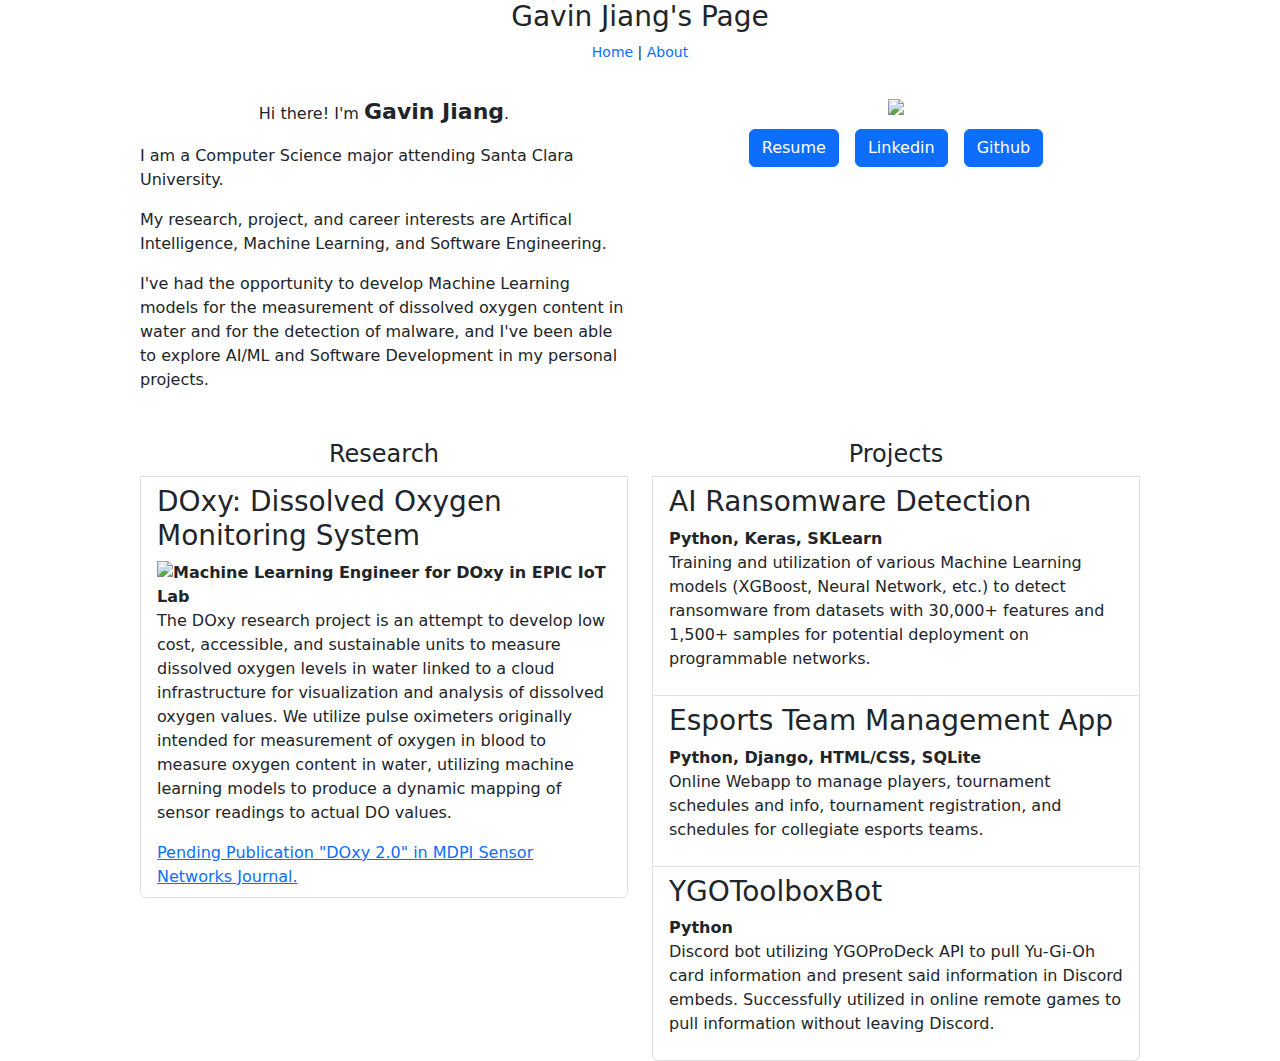
==== index.html @ 892e5132 "Added tab thumbnail" ====
<!DOCTYPE HTML>
<html>
    <head>
        <meta chraset = "utf-8" />
        <meta name = "viewport" content = "width=device-width, initial-scale=1">
        <link rel="stylesheet" href="styles.css" />
        <link rel="icon" href="avocado.png">
        <title>MistaEO's Page</title>
        <link href="https://cdn.jsdelivr.net/npm/bootstrap@5.3.3/dist/css/bootstrap.min.css" rel="stylesheet" integrity="sha384-QWTKZyjpPEjISv5WaRU9OFeRpok6YctnYmDr5pNlyT2bRjXh0JMhjY6hW+ALEwIH" crossorigin="anonymous">
    </head>
    
    <body>
        <h1 id = "title" style = "font-size:28px">Gavin Jiang's Page</h1>
        <nav style = "text-align:center;font-size:14px"><a href = "index.html" style = "text-decoration:none">Home</a> | <a href = "about.html" style="text-decoration:none">About</a></nav>
        <script src="https://cdn.jsdelivr.net/npm/bootstrap@5.3.3/dist/js/bootstrap.bundle.min.js" integrity="sha384-YvpcrYf0tY3lHB60NNkmXc5s9fDVZLESaAA55NDzOxhy9GkcIdslK1eN7N6jIeHz" crossorigin="anonymous"></script>
        <p></p>

        <div class = "container-fluid" style = "margin-top: 2.5%">
            <div class="row">
                <div class="col-6" style = "width:40%; text-align:left;margin-left:10%;max-width:40%;">
                    <p style = "text-align:center">Hi there! I'm <span style = "font-weight: bold; font-size: 22px;text-align:center">Gavin Jiang</span>.</p>
                    <p>I am a Computer Science major attending Santa Clara University.</p>

                        
                    <p>My research, project, and career interests are Artifical Intelligence, Machine Learning, and Software Engineering.</p>
                    <p>I've had the opportunity to develop Machine Learning models for the measurement of dissolved oxygen content in water and for the detection of malware, and I've been able to explore AI/ML and Software Development in my personal projects.</p>
                </div>
                <div class="col-6" style = "width:40%;text-align:center;margin-right:10%; max-width:40%">
                    <img style = "max-width:75%" src = "GavinCasualPortrait.JPG">
                    <div style = "text-align:center;">
                        <p class = "d-inline-flex gap-3" style = "margin-top: 10px">
                            <a href = "Gavin_Jiang_Resume_New_Grad_April_24.pdf">
                                <button type = "button" class = "btn btn-primary">Resume</button>
                            </a>
                            <a href = "https://www.linkedin.com/in/gavin-jiang-010b4b25a/" target = "_blank" rel = "noopener noreferrer">
                                <button type = "button" class = "btn btn-primary">Linkedin</button>
                            </a>
                            <a href = "https://github.com/MistaEO/" target = "_blank" rel = "noopener noreferrer">
                                <button type = "button" class = "btn btn-primary">Github</button>
                            </a>
                        </p>
                    </div>
                </div>
                
                <div>
                    
                </div>
            </div>
        </div>
        
        <div class = "container-fluid" style = "margin-top:2.5%">
            <div class = "row">
                <div class = "col-6" style = "width:40%;text-align:left;margin-left:10%;max-width:40%;">
                    <ul class = "list-group">
                        <h1 style = "font-size:24px;text-align:center">Research</h1>
                        <li class = "list-group-item">
                            <h3>DOxy: Dissolved Oxygen Monitoring System</h3>
                            <img style = "float:left;max-width:20%" src = "https://www.scu.edu/media/school-of-engineering/photos/faculty-staff/faculty-pages/navid-shaghaghi/labs/Epic-Lab-360x336.png">
                            <p style = "margin:auto"> <span style = "font-weight: bold; font-size:16px;text-align:center">Machine Learning Engineer for DOxy in EPIC IoT Lab</span></p>
                            <p>The DOxy research project is an attempt to develop low cost, accessible, and sustainable units to measure dissolved oxygen levels in water linked to a cloud infrastructure for visualization and analysis of dissolved oxygen values. We utilize pulse oximeters originally intended for measurement of oxygen in blood to measure oxygen content in water, utilizing machine learning models to produce a dynamic mapping of sensor readings to actual DO values. </p>
                            <a href="data/doxy.pdf">Pending Publication "DOxy 2.0" in MDPI Sensor Networks Journal.</a>
                        </li>
                    </ul>
                </div>
                <div class = "col-6" style = "width:40%;text-align:left;margin-right:10%;max-width:40%;">
                    <ul class = "list-group">
                        <h1 style = "font-size:24px;text-align:center">Projects</h1>
                        <li class = "list-group-item">
                            <h3>AI Ransomware Detection</h3>
                            <p style = "margin:auto"> <span style = "font-weight: bold; font-size:16px;text-align:center">Python, Keras, SKLearn</span></p>
                            <p>Training and utilization of various Machine Learning models (XGBoost, Neural Network, etc.) to detect ransomware from datasets with 30,000+ features and 1,500+ samples for potential deployment on programmable networks.</p>
                        </li>
                        <li class = "list-group-item">
                            <h3>Esports Team Management App</h3>
                            <p style = "margin:auto"> <span style = "font-weight: bold; font-size:16px;text-align:center">Python, Django, HTML/CSS, SQLite</span></p>
                            <p>Online Webapp to manage players, tournament schedules and info, tournament registration, and schedules for collegiate esports teams.</p>
                        </li>
                        <li class = "list-group-item">
                            <h3>YGOToolboxBot</h3>
                            <p style = "margin:auto"> <span style = "font-weight: bold; font-size:16px;text-align:center">Python</span></p>
                            <p>Discord bot utilizing YGOProDeck API to pull Yu-Gi-Oh card information and present said information in Discord embeds. Successfully utilized in online remote games to pull information without leaving Discord.</p>
                        </li>

                    </ul>
                </div>
            </div>
        


        
    </body>
</html>
---- styles.css ----
body {
    text-align: center;
    font-family: "Arial";
}

h1{
    text-align: center;
}

ul{
    display: flex;
    margin: 0 auto;
    text-align:left;
    justify-content: center;
}
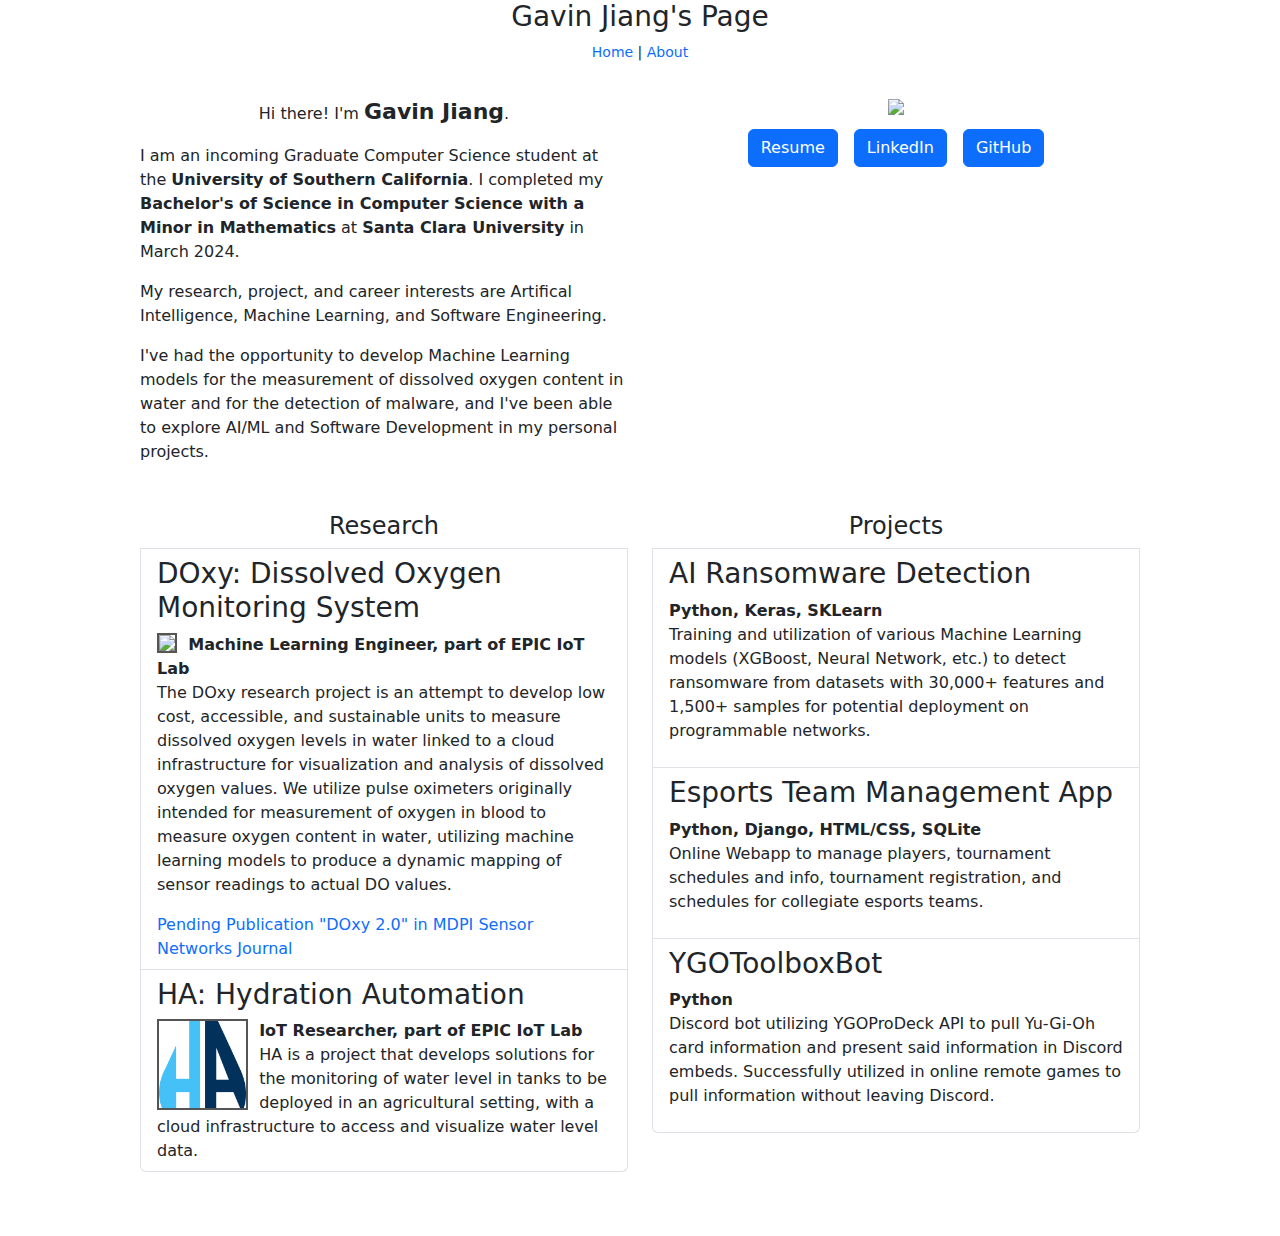
==== commit 00e18ace: "Fixed missing HA research and fixed formatting" ====
--- a/index.html
+++ b/index.html
@@ -19,9 +19,7 @@
             <div class="row">
                 <div class="col-6" style = "width:40%; text-align:left;margin-left:10%;max-width:40%;">
                     <p style = "text-align:center">Hi there! I'm <span style = "font-weight: bold; font-size: 22px;text-align:center">Gavin Jiang</span>.</p>
-                    <p>I am a Computer Science major attending Santa Clara University.</p>
-
-                        
+                    <p>I am an incoming Graduate Computer Science student at the <span style = "font-weight:bold">University of Southern California</span>. I completed my <span style = "font-weight:bold">Bachelor's of Science in Computer Science with a Minor in Mathematics</span> at <span style = "font-weight:bold">Santa Clara University</span> in March 2024.</p>
                     <p>My research, project, and career interests are Artifical Intelligence, Machine Learning, and Software Engineering.</p>
                     <p>I've had the opportunity to develop Machine Learning models for the measurement of dissolved oxygen content in water and for the detection of malware, and I've been able to explore AI/ML and Software Development in my personal projects.</p>
                 </div>
@@ -29,14 +27,14 @@
                     <img style = "max-width:75%" src = "GavinCasualPortrait.JPG">
                     <div style = "text-align:center;">
                         <p class = "d-inline-flex gap-3" style = "margin-top: 10px">
-                            <a href = "Gavin_Jiang_Resume_New_Grad_April_24.pdf">
+                            <a href = "Gavin_Jiang_Resume_New_Grad_April_24.pdf" target = "_blank" rel = "noopener noreferrer">
                                 <button type = "button" class = "btn btn-primary">Resume</button>
                             </a>
                             <a href = "https://www.linkedin.com/in/gavin-jiang-010b4b25a/" target = "_blank" rel = "noopener noreferrer">
-                                <button type = "button" class = "btn btn-primary">Linkedin</button>
+                                <button type = "button" class = "btn btn-primary">LinkedIn</button>
                             </a>
                             <a href = "https://github.com/MistaEO/" target = "_blank" rel = "noopener noreferrer">
-                                <button type = "button" class = "btn btn-primary">Github</button>
+                                <button type = "button" class = "btn btn-primary">GitHub</button>
                             </a>
                         </p>
                     </div>
@@ -55,10 +53,16 @@
                         <h1 style = "font-size:24px;text-align:center">Research</h1>
                         <li class = "list-group-item">
                             <h3>DOxy: Dissolved Oxygen Monitoring System</h3>
-                            <img style = "float:left;max-width:20%" src = "https://www.scu.edu/media/school-of-engineering/photos/faculty-staff/faculty-pages/navid-shaghaghi/labs/Epic-Lab-360x336.png">
-                            <p style = "margin:auto"> <span style = "font-weight: bold; font-size:16px;text-align:center">Machine Learning Engineer for DOxy in EPIC IoT Lab</span></p>
+                            <img class = "logo" style = "margin-right:2.5%;float:left;max-width:20%" src = "https://www.scu.edu/media/school-of-engineering/photos/faculty-staff/faculty-pages/navid-shaghaghi/labs/Epic-Lab-360x336.png">
+                            <p style = "margin:auto"> <span style = "font-weight: bold; font-size:16px;text-align:center">Machine Learning Engineer, part of EPIC IoT Lab</span></p>
                             <p>The DOxy research project is an attempt to develop low cost, accessible, and sustainable units to measure dissolved oxygen levels in water linked to a cloud infrastructure for visualization and analysis of dissolved oxygen values. We utilize pulse oximeters originally intended for measurement of oxygen in blood to measure oxygen content in water, utilizing machine learning models to produce a dynamic mapping of sensor readings to actual DO values. </p>
-                            <a href="data/doxy.pdf">Pending Publication "DOxy 2.0" in MDPI Sensor Networks Journal.</a>
+                            <a href="doxy.pdf" style = "text-decoration:none">Pending Publication "DOxy 2.0" in MDPI Sensor Networks Journal</a>
+                        </li>
+                        <li class = "list-group-item">
+                            <h3>HA: Hydration Automation</h3>
+                            <img class = "logo" style = "margin-right:2.5%;float:left;max-width:20%;" src= "HAlogo.webp">
+                            <p style = "margin:auto"> <span style = "font-weight: bold; font-size:16px; text-align:center">IoT Researcher, part of EPIC IoT Lab</span></p>
+                            <p style = "margin:auto">HA is a project that develops solutions for the monitoring of water level in tanks to be deployed in an agricultural setting, with a cloud infrastructure to access and visualize water level data.</p>
                         </li>
                     </ul>
                 </div>
@@ -84,9 +88,7 @@
                     </ul>
                 </div>
             </div>
-        
+    </body>
 
-
-        
-    </body>
+    
 </html>
--- a/styles.css
+++ b/styles.css
@@ -1,6 +1,7 @@
 body {
     text-align: center;
     font-family: "Arial";
+    padding-bottom: 5%;
 }
 
 h1{
@@ -12,4 +13,8 @@
     margin: 0 auto;
     text-align:left;
     justify-content: center;
+}
+
+.logo{
+    border:2px solid #555;
 }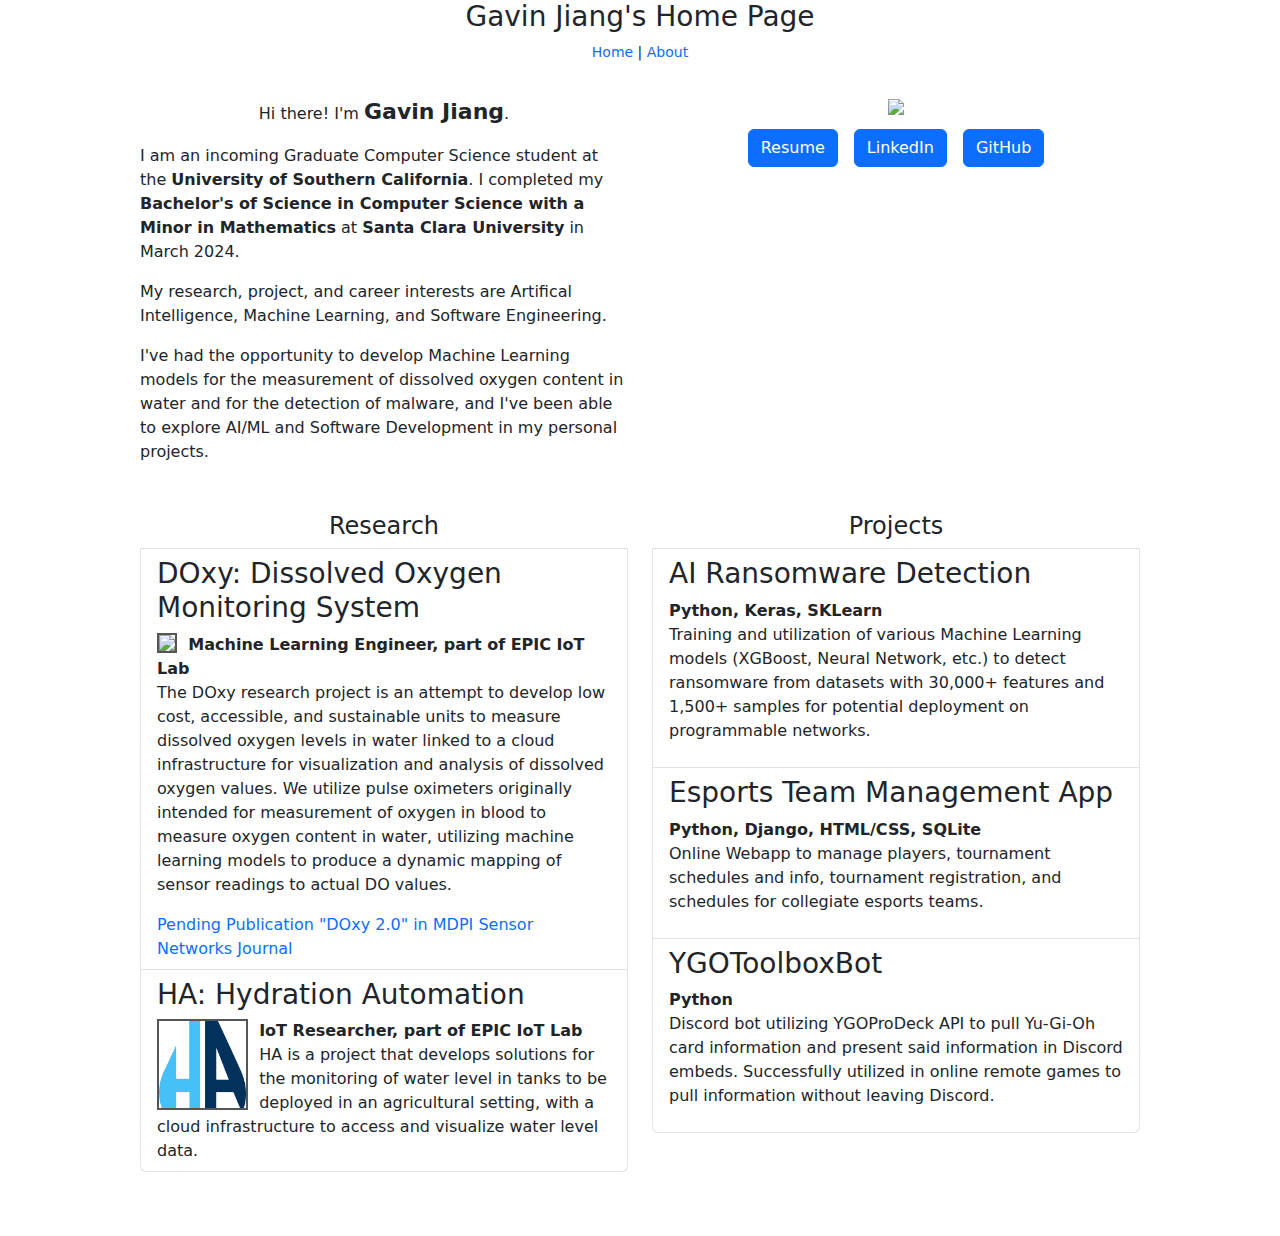
==== commit 25977553: "Setting up About Me page and fixed doxy paper not opening in new tab" ====
--- a/index.html
+++ b/index.html
@@ -10,7 +10,7 @@
     </head>
     
     <body>
-        <h1 id = "title" style = "font-size:28px">Gavin Jiang's Page</h1>
+        <h1 id = "title" style = "font-size:28px">Gavin Jiang's Home Page</h1>
         <nav style = "text-align:center;font-size:14px"><a href = "index.html" style = "text-decoration:none">Home</a> | <a href = "about.html" style="text-decoration:none">About</a></nav>
         <script src="https://cdn.jsdelivr.net/npm/bootstrap@5.3.3/dist/js/bootstrap.bundle.min.js" integrity="sha384-YvpcrYf0tY3lHB60NNkmXc5s9fDVZLESaAA55NDzOxhy9GkcIdslK1eN7N6jIeHz" crossorigin="anonymous"></script>
         <p></p>
@@ -27,7 +27,7 @@
                     <img style = "max-width:75%" src = "GavinCasualPortrait.JPG">
                     <div style = "text-align:center;">
                         <p class = "d-inline-flex gap-3" style = "margin-top: 10px">
-                            <a href = "Gavin_Jiang_Resume_New_Grad_April_24.pdf" target = "_blank" rel = "noopener noreferrer">
+                            <a href = "Gavin_Jiang_Resume_May24.pdf" target = "_blank" rel = "noopener noreferrer">
                                 <button type = "button" class = "btn btn-primary">Resume</button>
                             </a>
                             <a href = "https://www.linkedin.com/in/gavin-jiang-010b4b25a/" target = "_blank" rel = "noopener noreferrer">
@@ -56,7 +56,7 @@
                             <img class = "logo" style = "margin-right:2.5%;float:left;max-width:20%" src = "https://www.scu.edu/media/school-of-engineering/photos/faculty-staff/faculty-pages/navid-shaghaghi/labs/Epic-Lab-360x336.png">
                             <p style = "margin:auto"> <span style = "font-weight: bold; font-size:16px;text-align:center">Machine Learning Engineer, part of EPIC IoT Lab</span></p>
                             <p>The DOxy research project is an attempt to develop low cost, accessible, and sustainable units to measure dissolved oxygen levels in water linked to a cloud infrastructure for visualization and analysis of dissolved oxygen values. We utilize pulse oximeters originally intended for measurement of oxygen in blood to measure oxygen content in water, utilizing machine learning models to produce a dynamic mapping of sensor readings to actual DO values. </p>
-                            <a href="doxy.pdf" style = "text-decoration:none">Pending Publication "DOxy 2.0" in MDPI Sensor Networks Journal</a>
+                            <a href="doxy.pdf" target = "_blank" rel = "noopener noreferrer" style = "text-decoration:none">Pending Publication "DOxy 2.0" in MDPI Sensor Networks Journal</a>
                         </li>
                         <li class = "list-group-item">
                             <h3>HA: Hydration Automation</h3>
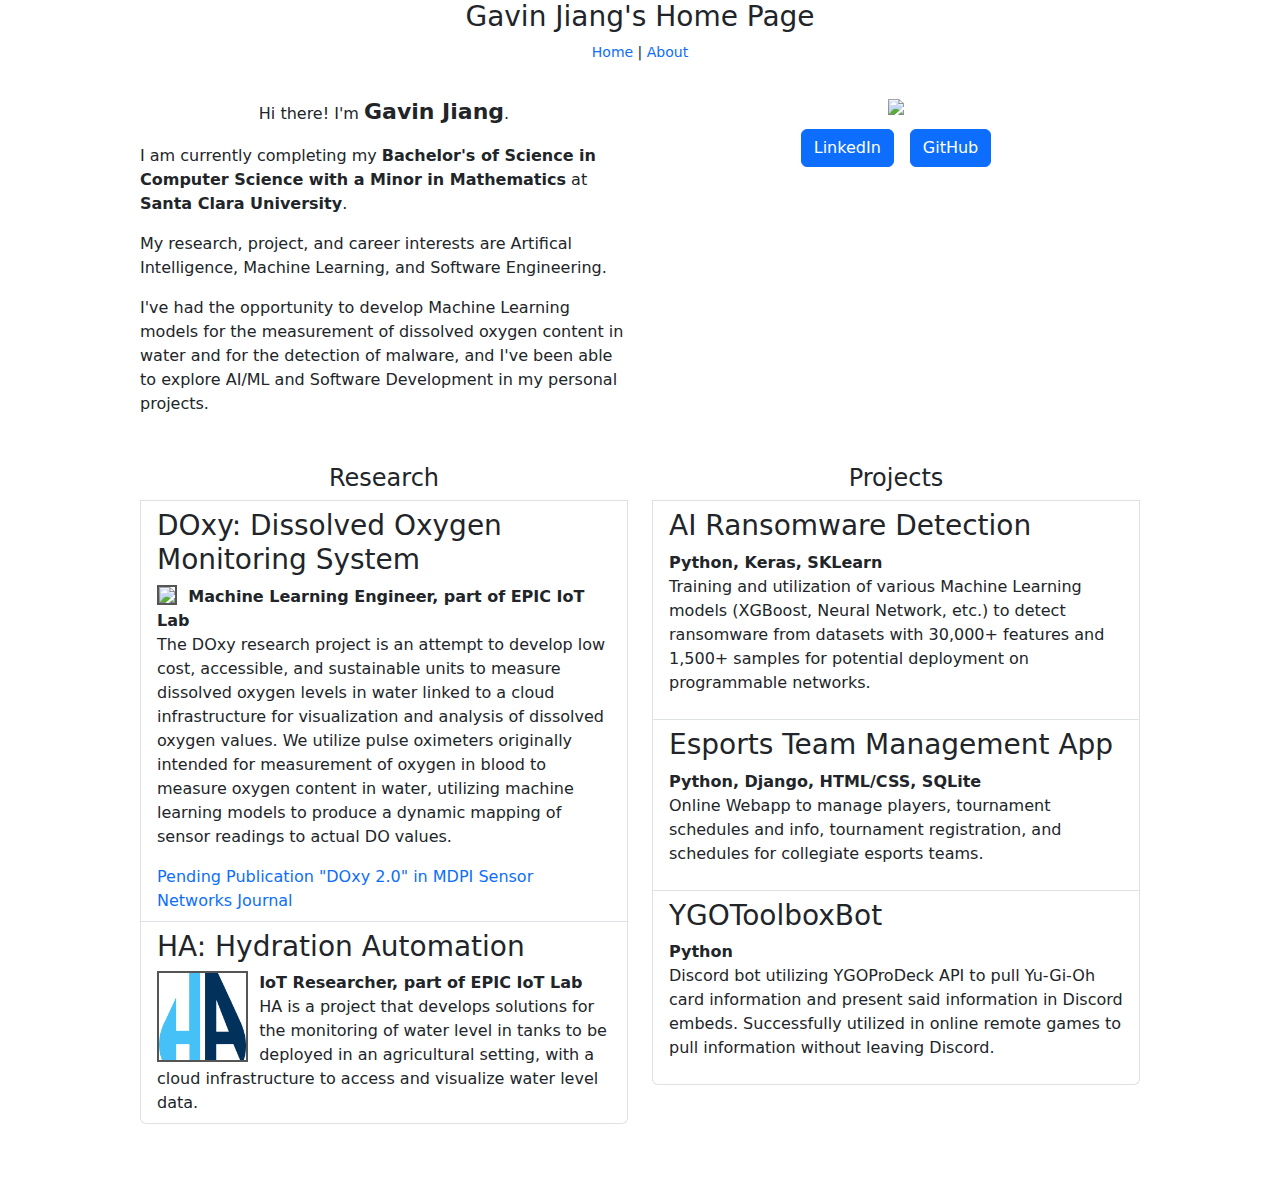
==== commit 916503f5: "Fixes and changes" ====
--- a/index.html
+++ b/index.html
@@ -19,7 +19,7 @@
             <div class="row">
                 <div class="col-6" style = "width:40%; text-align:left;margin-left:10%;max-width:40%;">
                     <p style = "text-align:center">Hi there! I'm <span style = "font-weight: bold; font-size: 22px;text-align:center">Gavin Jiang</span>.</p>
-                    <p>I am an incoming Graduate Computer Science student at the <span style = "font-weight:bold">University of Southern California</span>. I completed my <span style = "font-weight:bold">Bachelor's of Science in Computer Science with a Minor in Mathematics</span> at <span style = "font-weight:bold">Santa Clara University</span> in March 2024.</p>
+                    <p>I am currently completing my <span style = "font-weight:bold">Bachelor's of Science in Computer Science with a Minor in Mathematics</span> at <span style = "font-weight:bold">Santa Clara University</span>.</p>
                     <p>My research, project, and career interests are Artifical Intelligence, Machine Learning, and Software Engineering.</p>
                     <p>I've had the opportunity to develop Machine Learning models for the measurement of dissolved oxygen content in water and for the detection of malware, and I've been able to explore AI/ML and Software Development in my personal projects.</p>
                 </div>
@@ -27,9 +27,6 @@
                     <img style = "max-width:75%" src = "GavinCasualPortrait.JPG">
                     <div style = "text-align:center;">
                         <p class = "d-inline-flex gap-3" style = "margin-top: 10px">
-                            <a href = "Gavin_Jiang_Resume_May24.pdf" target = "_blank" rel = "noopener noreferrer">
-                                <button type = "button" class = "btn btn-primary">Resume</button>
-                            </a>
                             <a href = "https://www.linkedin.com/in/gavin-jiang-010b4b25a/" target = "_blank" rel = "noopener noreferrer">
                                 <button type = "button" class = "btn btn-primary">LinkedIn</button>
                             </a>
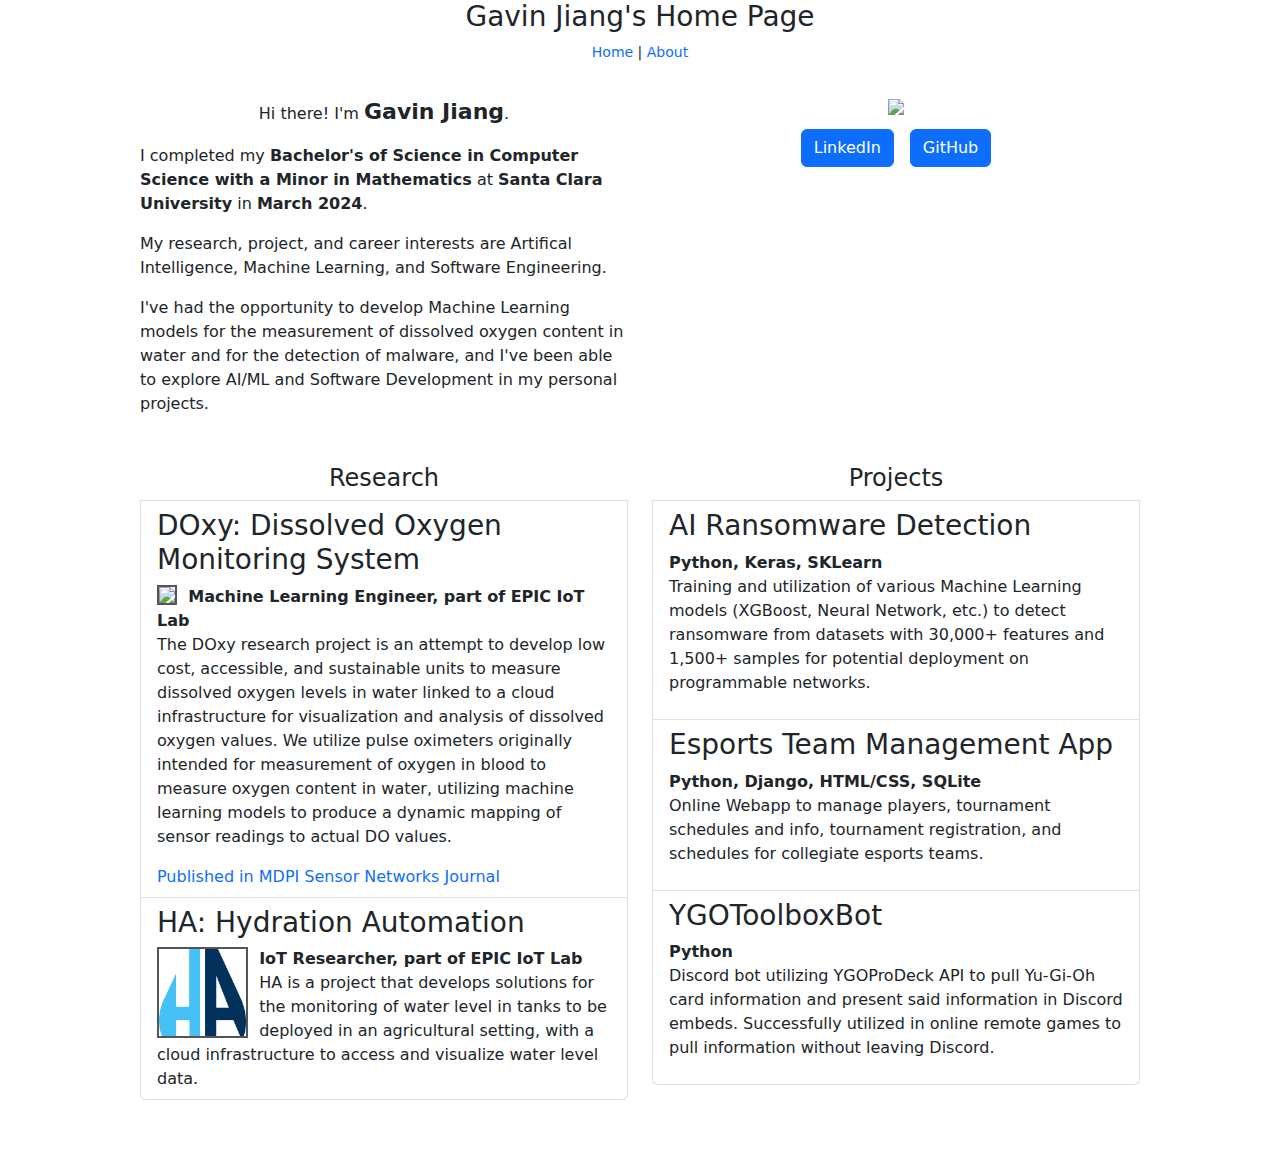
==== commit aec471d3: "Publication link fixed" ====
--- a/index.html
+++ b/index.html
@@ -19,7 +19,7 @@
             <div class="row">
                 <div class="col-6" style = "width:40%; text-align:left;margin-left:10%;max-width:40%;">
                     <p style = "text-align:center">Hi there! I'm <span style = "font-weight: bold; font-size: 22px;text-align:center">Gavin Jiang</span>.</p>
-                    <p>I am currently completing my <span style = "font-weight:bold">Bachelor's of Science in Computer Science with a Minor in Mathematics</span> at <span style = "font-weight:bold">Santa Clara University</span>.</p>
+                    <p>I completed my <span style = "font-weight:bold">Bachelor's of Science in Computer Science with a Minor in Mathematics</span> at <span style = "font-weight:bold">Santa Clara University</span> in <span style = "font-weight:bold">March 2024</span>.</p>
                     <p>My research, project, and career interests are Artifical Intelligence, Machine Learning, and Software Engineering.</p>
                     <p>I've had the opportunity to develop Machine Learning models for the measurement of dissolved oxygen content in water and for the detection of malware, and I've been able to explore AI/ML and Software Development in my personal projects.</p>
                 </div>
@@ -53,7 +53,7 @@
                             <img class = "logo" style = "margin-right:2.5%;float:left;max-width:20%" src = "https://www.scu.edu/media/school-of-engineering/photos/faculty-staff/faculty-pages/navid-shaghaghi/labs/Epic-Lab-360x336.png">
                             <p style = "margin:auto"> <span style = "font-weight: bold; font-size:16px;text-align:center">Machine Learning Engineer, part of EPIC IoT Lab</span></p>
                             <p>The DOxy research project is an attempt to develop low cost, accessible, and sustainable units to measure dissolved oxygen levels in water linked to a cloud infrastructure for visualization and analysis of dissolved oxygen values. We utilize pulse oximeters originally intended for measurement of oxygen in blood to measure oxygen content in water, utilizing machine learning models to produce a dynamic mapping of sensor readings to actual DO values. </p>
-                            <a href="doxy.pdf" target = "_blank" rel = "noopener noreferrer" style = "text-decoration:none">Pending Publication "DOxy 2.0" in MDPI Sensor Networks Journal</a>
+                            <a href="https://www.mdpi.com/1424-8220/24/10/3253" target = "_blank" rel = "noopener noreferrer" style = "text-decoration:none">Published in MDPI Sensor Networks Journal</a>
                         </li>
                         <li class = "list-group-item">
                             <h3>HA: Hydration Automation</h3>
